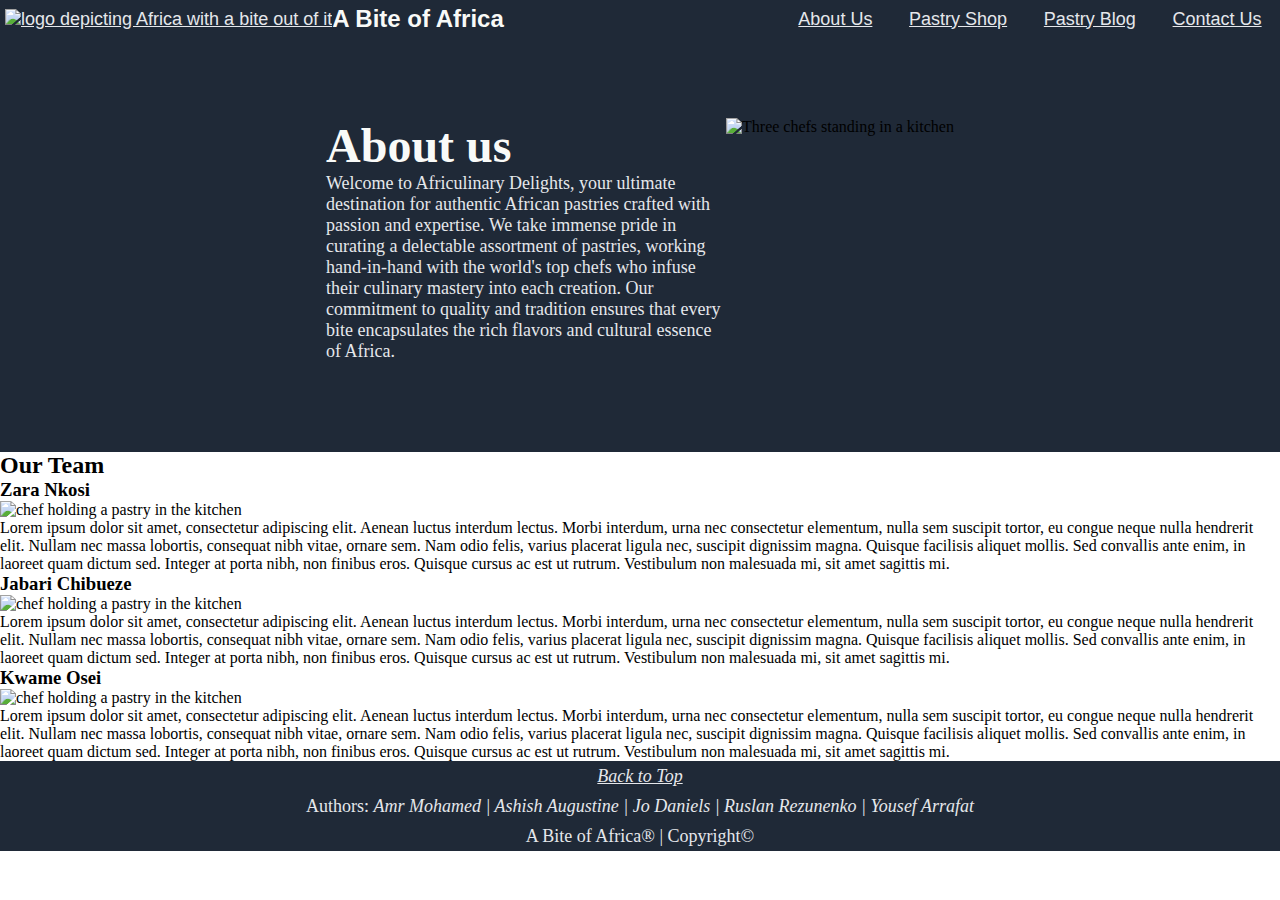
==== pages/about.html @ 3cf333d0 "Update about.html" ====
<!DOCTYPE html>
<html lang="en">
<head>
  <meta charset="UTF-8" />
  <meta name="viewport" content="width=device-width, initial-scale=1.0" />
  <title>About us</title>
  <link rel="stylesheet" href="../style.css" />
</head>
<body>
  <header>
    <nav>
      <div id="coDet">
        <a href="./index.html">
          <img id="logo" src="../images/Logo.png" alt="logo depicting Africa with a bite out of it" width="75px">
        </a>
        <p>A Bite of Africa</p>
      </div>
      <div class="navList">
        <a href="#">About Us</a>
        <a href="#">Pastry Shop</a>
        <a href="./pages/blog.html">Pastry Blog </a>
        <a href="#">Contact Us</a>
      </div>
    </nav>
    <div class="sec1">
      <div class="htext">
        <h1 class="hmain">About us</h1>
        <p class="hsec">
          Welcome to Africulinary Delights, your ultimate destination for authentic African
          pastries crafted with passion and expertise. We take immense pride in curating a
          delectable assortment of pastries, working hand-in-hand with the world's top chefs
          who infuse their culinary mastery into each creation. Our commitment to quality and
          tradition ensures that every bite encapsulates the rich flavors and cultural essence of Africa.
        </p>
      </div>
      <div>
        <img src="../images/team1.jpg" alt="Three chefs standing in a kitchen" class="head-img" />
      </div>
    </div>
  </header>
  <main>
      <h2 class="main-header">Our Team</h2>
      <div class="abt">
        <h3 class="team-name">Zara Nkosi</h3>
      <div>
        <img src="../images/team2.jpg" alt="chef holding a pastry in the kitchen" />
      </div>
      <div class="abt-text">
        <p >
          Lorem ipsum dolor sit amet, consectetur adipiscing elit. Aenean luctus
          interdum lectus. Morbi interdum, urna nec consectetur elementum, nulla
          sem suscipit tortor, eu congue neque nulla hendrerit elit. Nullam nec
          massa lobortis, consequat nibh vitae, ornare sem. Nam odio felis, varius
          placerat ligula nec, suscipit dignissim magna. Quisque facilisis aliquet
          mollis. Sed convallis ante enim, in laoreet quam dictum sed. Integer at
          porta nibh, non finibus eros. Quisque cursus ac est ut rutrum. Vestibulum
          non malesuada mi, sit amet sagittis mi.
        </p>
      </div>
    </div>
    <div class="abt">
      <h3 class="team-name">Jabari Chibueze</h3>
      <div>
        <img src="../images/team3.jpg" alt="chef holding a pastry in the kitchen" />
      </div>
      <div class="abt-text">
        <p >
          Lorem ipsum dolor sit amet, consectetur adipiscing elit. Aenean luctus
          interdum lectus. Morbi interdum, urna nec consectetur elementum, nulla
          sem suscipit tortor, eu congue neque nulla hendrerit elit. Nullam nec
          massa lobortis, consequat nibh vitae, ornare sem. Nam odio felis, varius
          placerat ligula nec, suscipit dignissim magna. Quisque facilisis aliquet
          mollis. Sed convallis ante enim, in laoreet quam dictum sed. Integer at
          porta nibh, non finibus eros. Quisque cursus ac est ut rutrum. Vestibulum
          non malesuada mi, sit amet sagittis mi.
        </p>
      </div>
    </div>
    <div class="abt">
      <h3 class="team-name">Kwame Osei</h3>
      <div>
        <img src="../images/team4.jpg" alt="chef holding a pastry in the kitchen" />
      </div>
      <div class="abt-text">
        <p >
          Lorem ipsum dolor sit amet, consectetur adipiscing elit. Aenean luctus
          interdum lectus. Morbi interdum, urna nec consectetur elementum, nulla
          sem suscipit tortor, eu congue neque nulla hendrerit elit. Nullam nec
          massa lobortis, consequat nibh vitae, ornare sem. Nam odio felis, varius
          placerat ligula nec, suscipit dignissim magna. Quisque facilisis aliquet
          mollis. Sed convallis ante enim, in laoreet quam dictum sed. Integer at
          porta nibh, non finibus eros. Quisque cursus ac est ut rutrum. Vestibulum
          non malesuada mi, sit amet sagittis mi.
        </p>
      </div>
    </div>
  </main>
  <footer>
    <a href="#coDet">
      <em>Back to Top</em>
    </a>
    <p>
      Authors: <em>
      Amr Mohamed | Ashish Augustine | Jo Daniels |
      Ruslan Rezunenko | Yousef Arrafat</em>
    </p>
    <p>A Bite of Africa® | Copyright©</p>
  </footer>
</body>
</html>
---- style.css ----
@font-face {
  font-family: "RobotoLightItalic";
  src: url(fonts/Roboto/Roboto-LightItalic.ttf);
}
@font-face {
  font-family: "RobotoBold";
  src: url(fonts/Roboto/Roboto-Bold.ttf);
}
  
nav {
    background-color: #1f2937;
    font-family: "RobotoBold",sans-serif;
    display: flex;
    flex-wrap: wrap;
}

#coDet{
  font-size: 24px;
  font-weight: 700;
  color: #f9faf8;
  display: flex;
  flex-direction: inherit;
  width: 300px;
  align-items: center;
  flex-grow: 1;
  padding: 5px;
}
.navList {
    width: 500px;
    display: flex;
    flex-direction: row;
    align-items: center;
    justify-content: space-around;
}

a {
    font-size: 18px;
    font-weight:300;
    color: #e5e7eb;
}
* {
  margin: 0;
}

.sec1 {
  background-color: #1f2937;
  display: flex;
  flex-direction: row;
  padding: 5em 7em;
  justify-content: center;
}
.img {
  height: 300px;
  margin-left: 50px;
}
.htext {
  width: 400px;
}
.hmain {
  font-size: 48px;
  font-weight: 800;
  color: #f9faf8;
  margin: 0;
}
.hsec {
  margin-top: 0;
  font-size: 18px;
  color: #e5e7eb;
  margin-bottom: 10px;
}
.btn {
  text-decoration: none;
  background-color: #3882f6;
  color: #f9faf8;
  font-weight: bold;
  padding: 5px 20px;
  margin-top: 10px;
  border-radius: 5px;
}

.quote {
  font-family: "RobotoLightItalic";
  background-color: #e5e7eb;
  font-size: 36px;
  color: #1f2937;
  padding: 200px 350px;
}
.quote div {
  font-family: "RobotoBold";
  text-align: right;
}

footer{
  height: 10vh;
  background-color: #1f2937;
  color: #e5e7eb;
  font-family: "Roboto";
  font-weight:300;
  font-size: 18px;
  display: flex;
  /* flex-direction: row; */
  align-items: center;
  justify-content: space-around;
  flex-direction: column;
}

#blogPg{
  display: flex;
  flex-direction: row;
  flex-wrap: wrap;
  width: 80vw;
  margin: auto;
}

#blogPg h2{
  font-size: x-large;
}
.posts{
  display: flex;
  margin: auto;
  padding-top: 15px;
  width: 70%;
}
.posts article{
  margin: 10px;
  padding: 10px;
  width: 500px;
}

blockquote.quote{
  width: 20vw;
  margin: auto;
  padding: 50px 300px;
  color: #1f2937;
  word-wrap: inherit;
}
.blogImg{
  height: 250px;
  max-width: 100%;
  margin: auto;
  border-radius: 5px;
}
.blgDiv{
  display: flex;
  flex-direction: row;
  flex-wrap: nowrap;
  /* width: max-content; */
  justify-content:space-evenly;
  margin-top: 5px;
  margin-bottom: 5px;
  padding: 10px;
}

aside {
  width: 20%;
  padding: 15px;
  font-size: 18px;
  font-style: italic;
  background-color: #e5e7eb;
  color: #1f2937;
}

aside a, 
aside li{
  list-style: none;
  color: #1f2937;
  
  line-height: 1.5em;
}
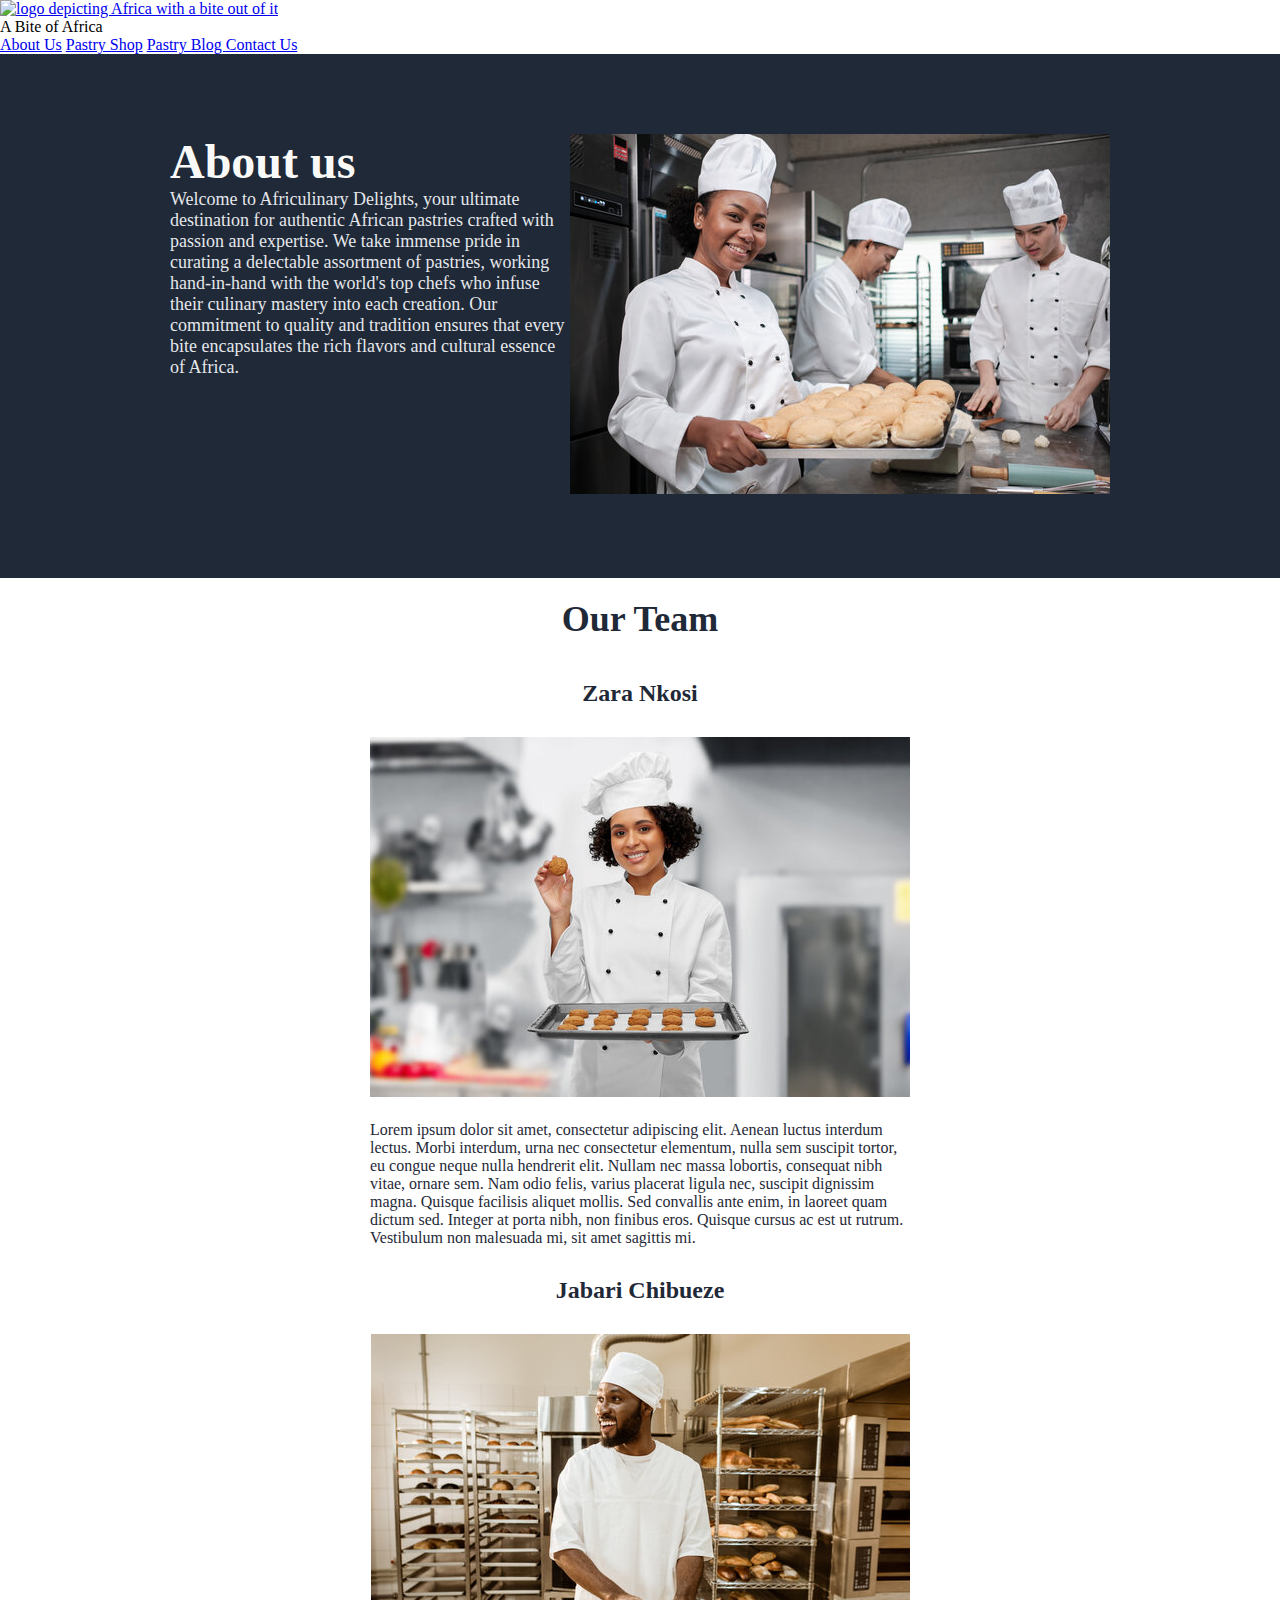
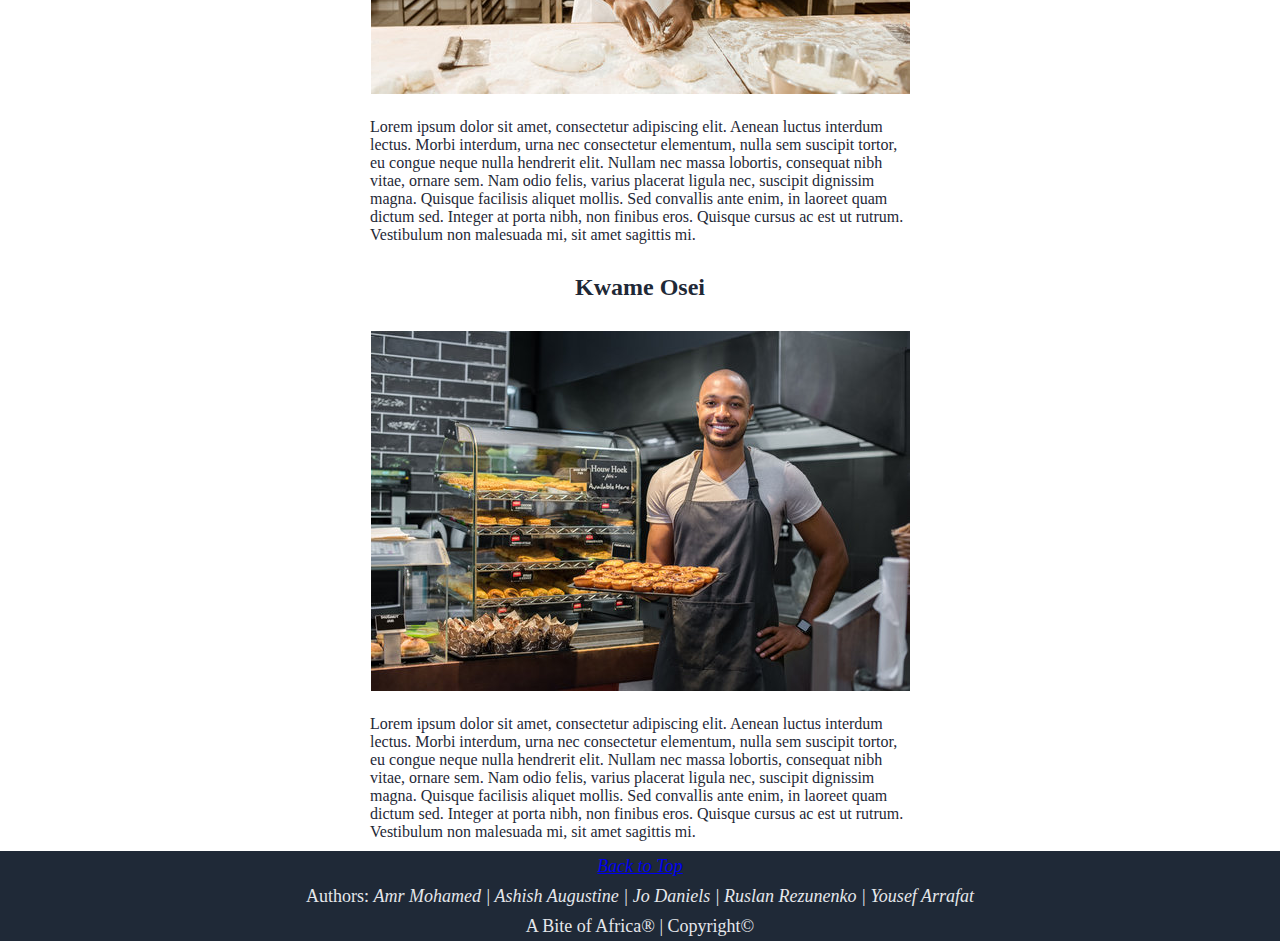
==== commit e1ecdc4c: "Merge remote-tracking branch 'origin' into ashish" ====
--- a/pages/about.html
+++ b/pages/about.html
@@ -11,7 +11,7 @@
     <nav>
       <div id="coDet">
         <a href="./index.html">
-          <img id="logo" src="../images/Logo.png" alt="logo depicting Africa with a bite out of it" width="75px">
+          <img id="logo" src="./images/Logo.png" alt="logo depicting Africa with a bite out of it" width="75px">
         </a>
         <p>A Bite of Africa</p>
       </div>
--- a/style.css
+++ b/style.css
@@ -1,47 +1,21 @@
+/* Ashish Augustine */
+* {
+  margin: 0;
+}
 @font-face {
   font-family: "RobotoLightItalic";
-  src: url(fonts/Roboto/Roboto-LightItalic.ttf);
+  src: url(fonts/Roboto/Roboto-LightItalic.ttf) format("truetype");
+  src: url(fonts/Roboto/Roboto-LightItalic.ttf) format("truetype");
+}
+@font-face {
+  font-family: "RobotoLight";
+  src: url(fonts/Roboto/Roboto-Light.ttf) format("truetype");
 }
 @font-face {
   font-family: "RobotoBold";
   src: url(fonts/Roboto/Roboto-Bold.ttf);
 }
-  
-nav {
-    background-color: #1f2937;
-    font-family: "RobotoBold",sans-serif;
-    display: flex;
-    flex-wrap: wrap;
-}
-
-#coDet{
-  font-size: 24px;
-  font-weight: 700;
-  color: #f9faf8;
-  display: flex;
-  flex-direction: inherit;
-  width: 300px;
-  align-items: center;
-  flex-grow: 1;
-  padding: 5px;
-}
-.navList {
-    width: 500px;
-    display: flex;
-    flex-direction: row;
-    align-items: center;
-    justify-content: space-around;
-}
-
-a {
-    font-size: 18px;
-    font-weight:300;
-    color: #e5e7eb;
-}
-* {
-  margin: 0;
-}
-
+/*copied from jo*/
 .sec1 {
   background-color: #1f2937;
   display: flex;
@@ -77,19 +51,95 @@
   margin-top: 10px;
   border-radius: 5px;
 }
-
+/* Ashish Augustine */
 .quote {
-  font-family: "RobotoLightItalic";
+  font-family: "RobotoLightItalic", sans-serif;
   background-color: #e5e7eb;
   font-size: 36px;
   color: #1f2937;
-  padding: 200px 350px;
+  padding: 150px 350px;
 }
 .quote div {
-  font-family: "RobotoBold";
+  font-family: "RobotoBold", sans-serif;
   text-align: right;
 }
 
+.title {
+  padding: 2em;
+}
+
+/* Set the container to be a grid layout */
+.image-grid-container {
+  display: grid;
+  grid-template-columns: repeat(4, 1fr); /* Creates 4 equal-width columns */
+  gap: 30px; /* Adjust this value to set the spacing between images */
+  padding: 30px 30px 110px 30px;
+  font-family: "RobotoLight", sans-serif;
+}
+
+/* Style for each image */
+.image-grid-item img {
+  width: 100%; /* Ensure the image takes the full width of its container */
+  height: auto; /* Maintain the aspect ratio of the image */
+}
+
+.buy {
+  float: right;
+  background-color: #0021d97e;
+  border: none;
+  color: white;
+  padding: 5px 20px;
+  text-align: center;
+  font-size: 16px;
+  border-radius: 12px;
+  cursor: pointer;
+}
+/* Ashish Augustine */
+
+footer {
+  height: 10vh;
+  background-color: #1f2937;
+  color: #e5e7eb;
+  font-family: "Roboto";
+  font-weight: 300;
+  font-size: 18px;
+  display: flex;
+  /* flex-direction: row; */
+  align-items: center;
+  justify-content: space-around;
+  flex-direction: column;
+}
+
+.title {
+  padding: 2em;
+}
+
+/* Set the container to be a grid layout */
+.image-grid-container {
+  display: grid;
+  grid-template-columns: repeat(4, 1fr); /* Creates 4 equal-width columns */
+  gap: 30px; /* Adjust this value to set the spacing between images */
+  padding: 30px 30px 110px 30px;
+  font-family: "RobotoLight", sans-serif;
+}
+
+/* Style for each image */
+.image-grid-item img {
+  width: 100%; /* Ensure the image takes the full width of its container */
+  height: auto; /* Maintain the aspect ratio of the image */
+}
+
+.buy {
+  float: right;
+  background-color: #0021d97e;
+  border: none;
+  color: white;
+  padding: 5px 20px;
+  text-align: center;
+  font-size: 16px;
+  border-radius: 12px;
+  cursor: pointer;
+}
 footer{
   height: 10vh;
   background-color: #1f2937;
@@ -113,18 +163,21 @@
 }
 
 #blogPg h2{
-  font-size: x-large;
+  font-size: 30px;
+  text-align: center;
+  line-height: 1.5em;
 }
 .posts{
   display: flex;
   margin: auto;
-  padding-top: 15px;
+  padding-top: 20px;
   width: 70%;
 }
 .posts article{
   margin: 10px;
   padding: 10px;
   width: 500px;
+  background-color: #e5e7eb;
 }
 
 blockquote.quote{
@@ -160,11 +213,39 @@
   color: #1f2937;
 }
 
-aside a, 
+aside a,
 aside li{
   list-style: none;
   color: #1f2937;
-  
-  line-height: 1.5em;
-}
-
+  line-height: 1.8em;
+}
+.abt{
+  display: flex;
+  flex-direction: column;
+  justify-content: center;
+  align-items: center;
+
+}
+.main-header{
+  font-size: 36px;
+  font-weight: 800;
+  color: #1f2937;
+  text-align: center;
+  margin: 20px;
+}
+.team-name{
+  font-size: 24px;
+  color: #1f2937;
+  margin: 20px;
+}
+.abt img{
+  height: 360px;
+  width: auto;
+  margin: 10px;
+}
+.abt-text{
+  margin: 10px;
+  width: 540px;
+  justify-content: center;
+  color: #1f2937 ;
+}
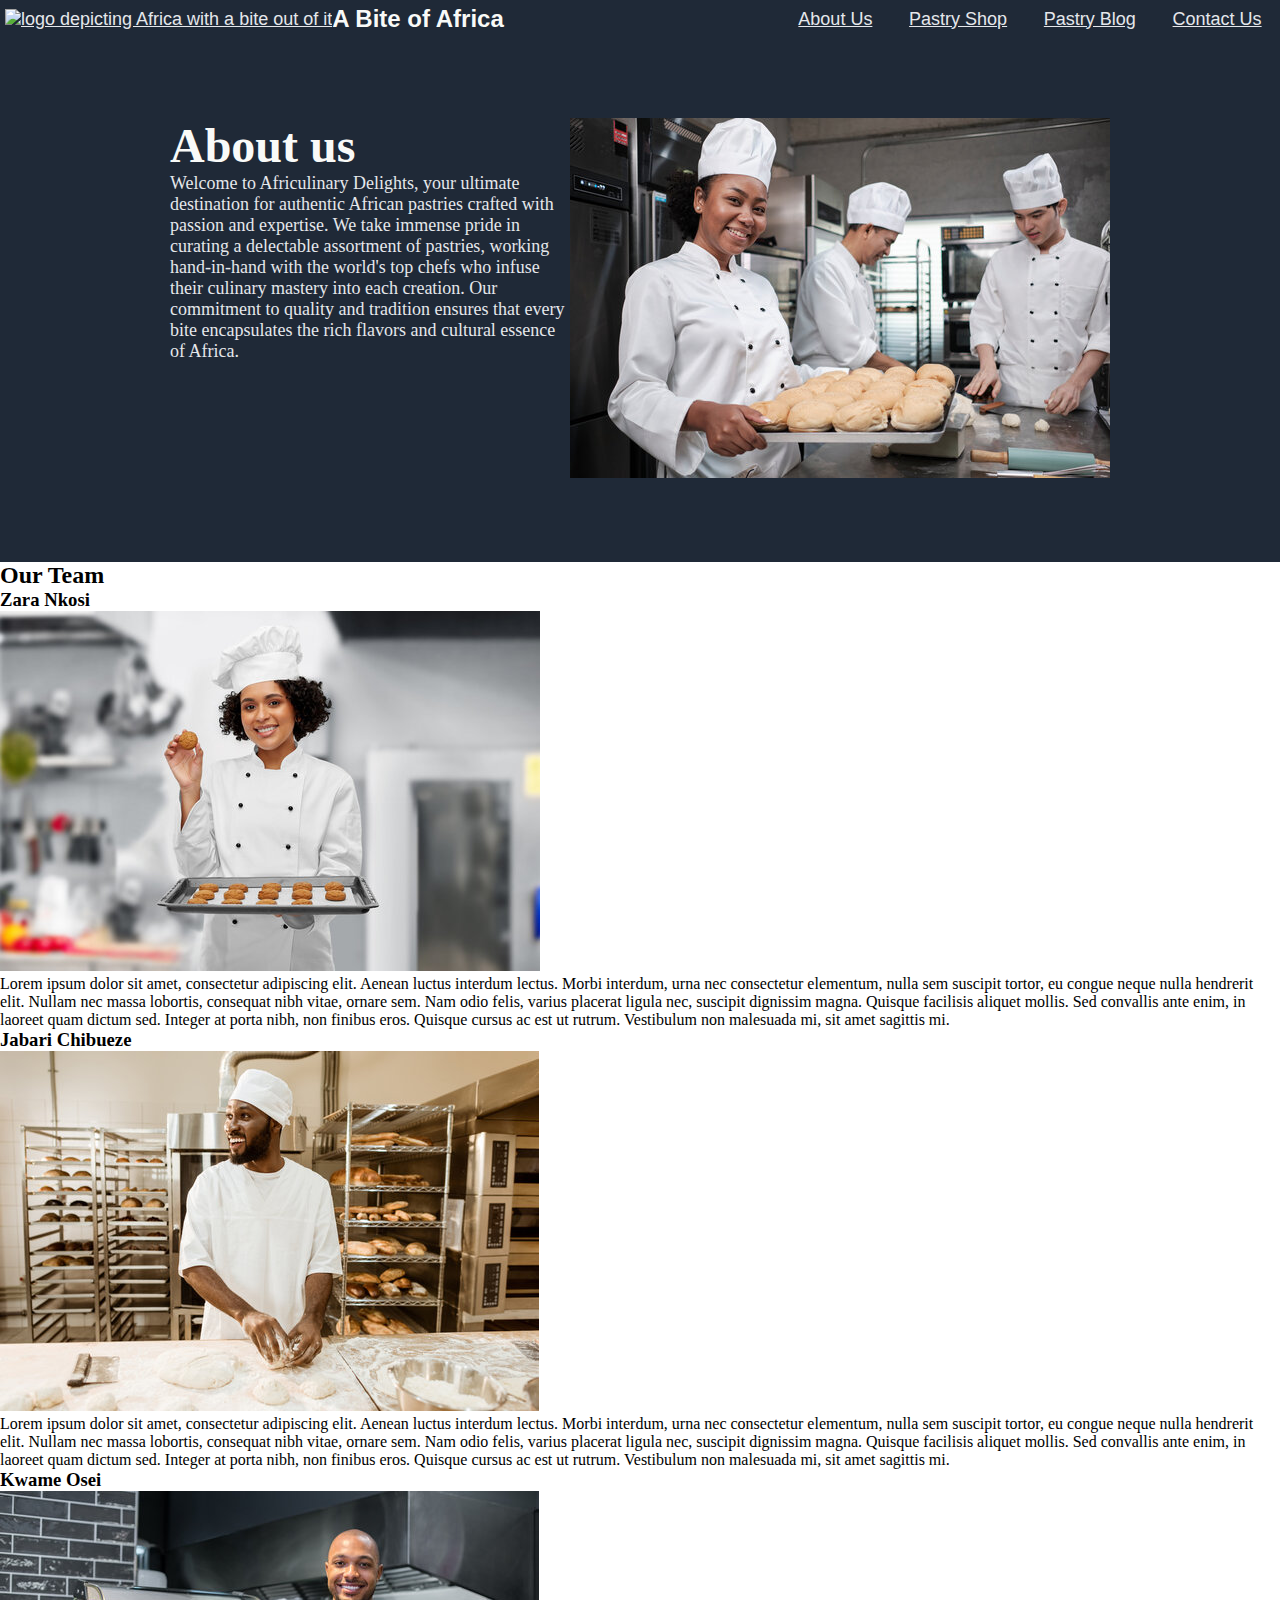
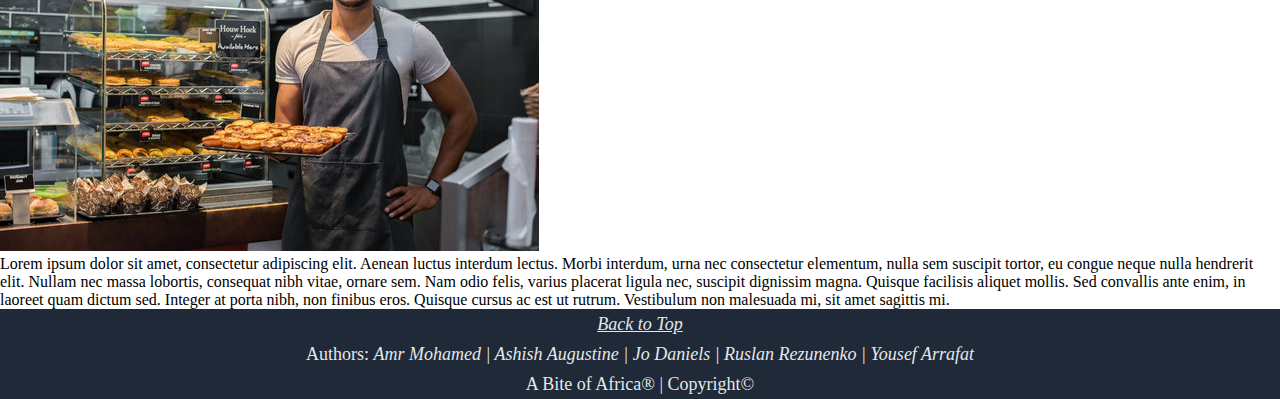
==== commit f7427026: "navigation in all pages" ====
--- a/pages/about.html
+++ b/pages/about.html
@@ -15,12 +15,12 @@
         </a>
         <p>A Bite of Africa</p>
       </div>
-      <div class="navList">
-        <a href="#">About Us</a>
-        <a href="#">Pastry Shop</a>
-        <a href="./pages/blog.html">Pastry Blog </a>
-        <a href="#">Contact Us</a>
-      </div>
+       <div class="navList">
+          <a href="./pages/about.html">About Us</a>
+          <a href="./pages/products.html">Pastry Shop</a>
+          <a href="./pages/blog.html">Pastry Blog </a>
+          <a href="#">Contact Us</a>
+        </div>
     </nav>
     <div class="sec1">
       <div class="htext">
--- a/style.css
+++ b/style.css
@@ -5,15 +5,51 @@
 @font-face {
   font-family: "RobotoLightItalic";
   src: url(fonts/Roboto/Roboto-LightItalic.ttf) format("truetype");
-  src: url(fonts/Roboto/Roboto-LightItalic.ttf) format("truetype");
+}
+@font-face {
+  font-family: "RobotoBold";
+  src: url(fonts/Roboto/Roboto-Bold.ttf) format("truetype");
 }
 @font-face {
   font-family: "RobotoLight";
   src: url(fonts/Roboto/Roboto-Light.ttf) format("truetype");
 }
-@font-face {
-  font-family: "RobotoBold";
-  src: url(fonts/Roboto/Roboto-Bold.ttf);
+/* Ashish Augustine */
+
+/*copied from jo*/
+nav {
+  background-color: #1f2937;
+  font-family: "Roboto", sans-serif;
+  display: flex;
+  flex-wrap: wrap;
+}
+
+#coDet {
+  font-size: 24px;
+  font-weight: 700;
+  color: #f9faf8;
+  display: flex;
+  flex-direction: inherit;
+  width: 300px;
+  align-items: center;
+  flex-grow: 1;
+  padding: 5px;
+}
+.navList {
+  width: 500px;
+  display: flex;
+  flex-direction: row;
+  align-items: center;
+  justify-content: space-around;
+}
+
+a {
+  font-size: 18px;
+  font-weight: 300;
+  color: #e5e7eb;
+}
+* {
+  margin: 0;
 }
 /*copied from jo*/
 .sec1 {
@@ -109,143 +145,3 @@
   justify-content: space-around;
   flex-direction: column;
 }
-
-.title {
-  padding: 2em;
-}
-
-/* Set the container to be a grid layout */
-.image-grid-container {
-  display: grid;
-  grid-template-columns: repeat(4, 1fr); /* Creates 4 equal-width columns */
-  gap: 30px; /* Adjust this value to set the spacing between images */
-  padding: 30px 30px 110px 30px;
-  font-family: "RobotoLight", sans-serif;
-}
-
-/* Style for each image */
-.image-grid-item img {
-  width: 100%; /* Ensure the image takes the full width of its container */
-  height: auto; /* Maintain the aspect ratio of the image */
-}
-
-.buy {
-  float: right;
-  background-color: #0021d97e;
-  border: none;
-  color: white;
-  padding: 5px 20px;
-  text-align: center;
-  font-size: 16px;
-  border-radius: 12px;
-  cursor: pointer;
-}
-footer{
-  height: 10vh;
-  background-color: #1f2937;
-  color: #e5e7eb;
-  font-family: "Roboto";
-  font-weight:300;
-  font-size: 18px;
-  display: flex;
-  /* flex-direction: row; */
-  align-items: center;
-  justify-content: space-around;
-  flex-direction: column;
-}
-
-#blogPg{
-  display: flex;
-  flex-direction: row;
-  flex-wrap: wrap;
-  width: 80vw;
-  margin: auto;
-}
-
-#blogPg h2{
-  font-size: 30px;
-  text-align: center;
-  line-height: 1.5em;
-}
-.posts{
-  display: flex;
-  margin: auto;
-  padding-top: 20px;
-  width: 70%;
-}
-.posts article{
-  margin: 10px;
-  padding: 10px;
-  width: 500px;
-  background-color: #e5e7eb;
-}
-
-blockquote.quote{
-  width: 20vw;
-  margin: auto;
-  padding: 50px 300px;
-  color: #1f2937;
-  word-wrap: inherit;
-}
-.blogImg{
-  height: 250px;
-  max-width: 100%;
-  margin: auto;
-  border-radius: 5px;
-}
-.blgDiv{
-  display: flex;
-  flex-direction: row;
-  flex-wrap: nowrap;
-  /* width: max-content; */
-  justify-content:space-evenly;
-  margin-top: 5px;
-  margin-bottom: 5px;
-  padding: 10px;
-}
-
-aside {
-  width: 20%;
-  padding: 15px;
-  font-size: 18px;
-  font-style: italic;
-  background-color: #e5e7eb;
-  color: #1f2937;
-}
-
-aside a,
-aside li{
-  list-style: none;
-  color: #1f2937;
-  line-height: 1.8em;
-}
-.abt{
-  display: flex;
-  flex-direction: column;
-  justify-content: center;
-  align-items: center;
-
-}
-.main-header{
-  font-size: 36px;
-  font-weight: 800;
-  color: #1f2937;
-  text-align: center;
-  margin: 20px;
-}
-.team-name{
-  font-size: 24px;
-  color: #1f2937;
-  margin: 20px;
-}
-.abt img{
-  height: 360px;
-  width: auto;
-  margin: 10px;
-}
-.abt-text{
-  margin: 10px;
-  width: 540px;
-  justify-content: center;
-  color: #1f2937 ;
-}
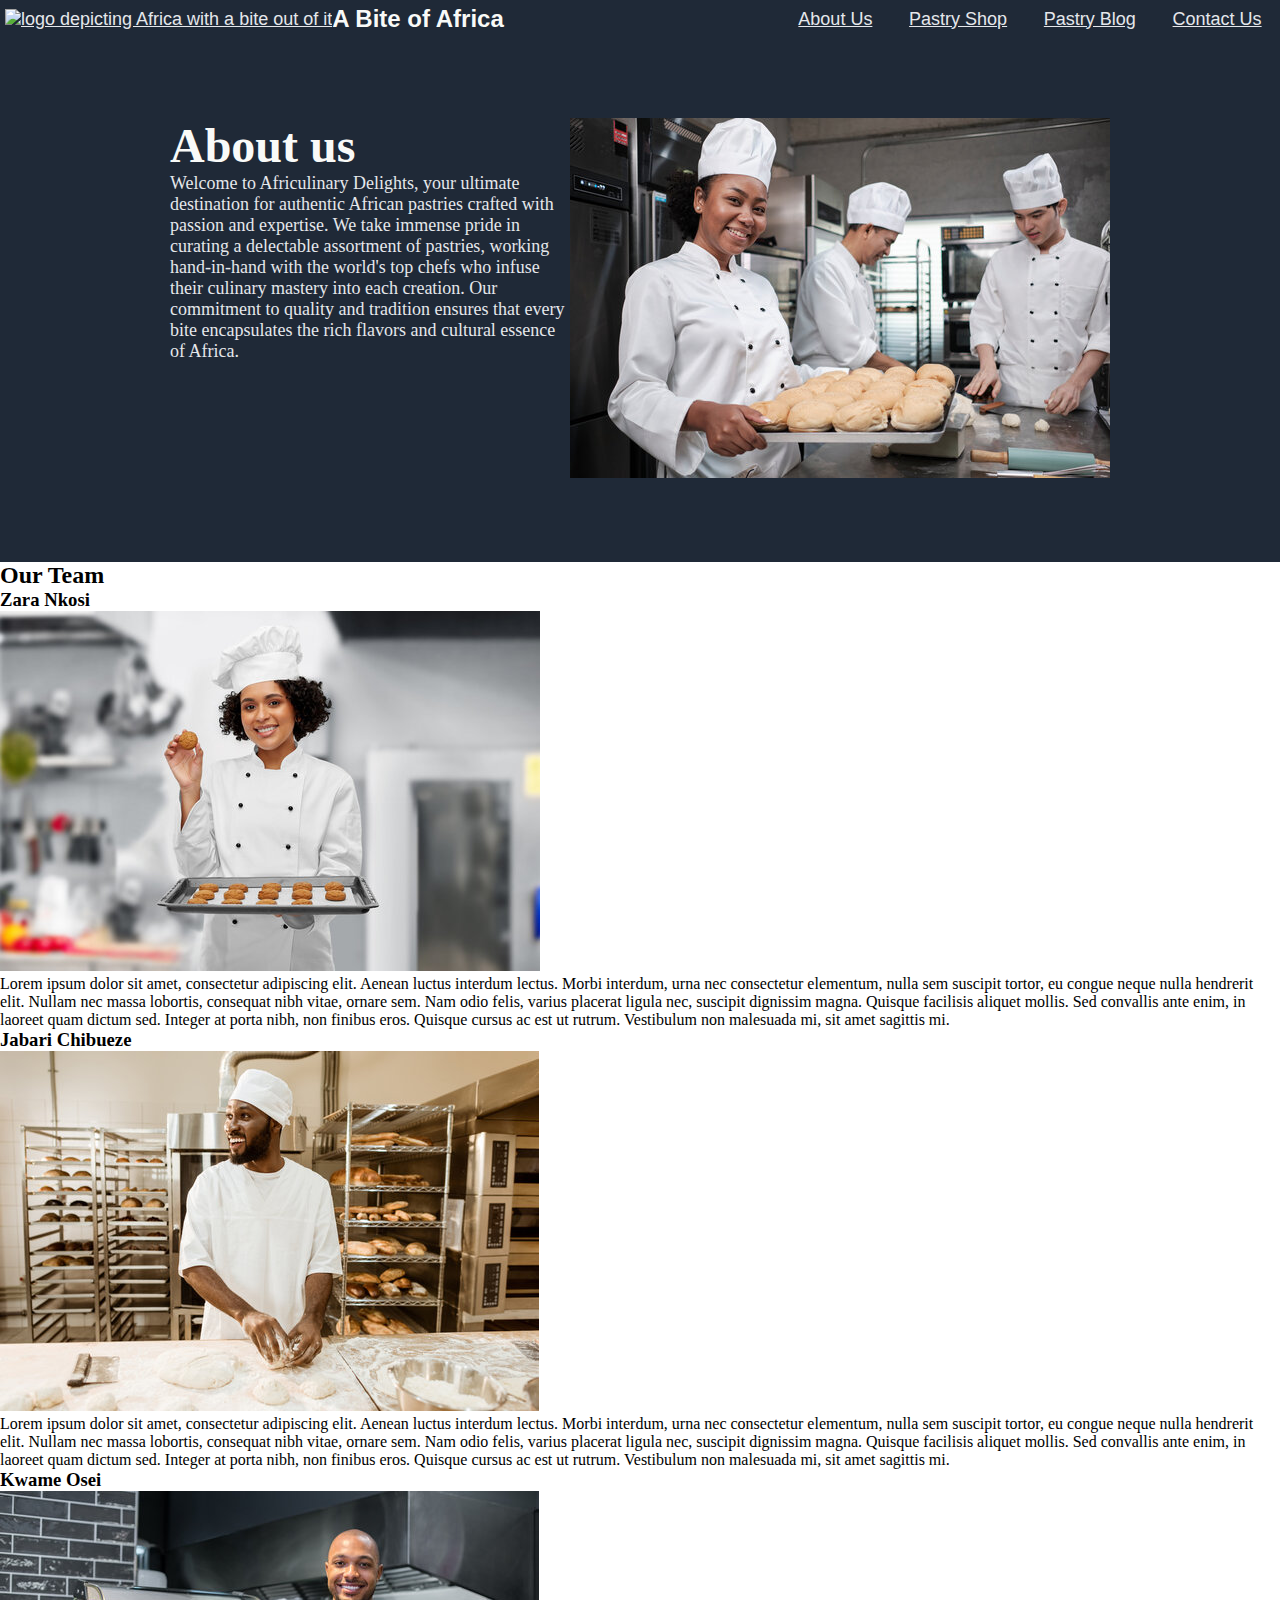
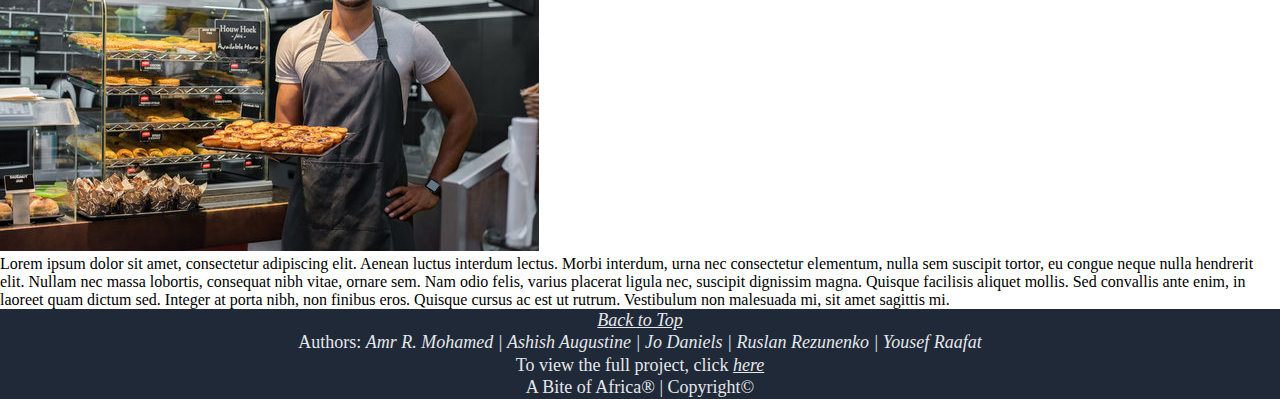
==== commit 41c257d2: "Update about.html" ====
--- a/pages/about.html
+++ b/pages/about.html
@@ -1,110 +1,101 @@
 <!DOCTYPE html>
 <html lang="en">
-<head>
-  <meta charset="UTF-8" />
-  <meta name="viewport" content="width=device-width, initial-scale=1.0" />
-  <title>About us</title>
-  <link rel="stylesheet" href="../style.css" />
-</head>
-<body>
-  <header>
-    <nav>
-      <div id="coDet">
-        <a href="./index.html">
-          <img id="logo" src="./images/Logo.png" alt="logo depicting Africa with a bite out of it" width="75px">
-        </a>
-        <p>A Bite of Africa</p>
+  <head>
+    <meta charset="UTF-8" />
+    <meta name="viewport" content="width=device-width, initial-scale=1.0" />
+    <title>About us</title>
+    <link rel="stylesheet" href="../style.css" />
+  </head>
+  <body>
+    <header>
+      <nav>
+        <div id="coDet">
+          <a href="../index.html">
+            <img id="logo" src="../images/Logo.png" alt="logo depicting Africa with a bite out of it" width="75px" />
+          </a>
+          <p>A Bite of Africa</p>
+        </div>
+        <div class="navList">
+          <a href="./about.html">About Us</a>
+          <a href="./products.html">Pastry Shop</a>
+          <a href="./blog.html">Pastry Blog </a>
+          <a href="https://github.com/arsmohamed/kreativestorm-tasks" target="_blank">Contact Us</a>
+        </div>
+      </nav>
+      <div class="sec1">
+        <div class="htext">
+          <h1 class="hmain">About us</h1>
+          <p class="hsec">
+            Welcome to Africulinary Delights, your ultimate destination for authentic African pastries crafted with passion and
+            expertise. We take immense pride in curating a delectable assortment of pastries, working hand-in-hand with the
+            world's top chefs who infuse their culinary mastery into each creation. Our commitment to quality and tradition
+            ensures that every bite encapsulates the rich flavors and cultural essence of Africa.
+          </p>
+        </div>
+        <div>
+          <img src="../images/team1.jpg" alt="Three chefs standing in a kitchen" class="head-img" />
+        </div>
       </div>
-       <div class="navList">
-          <a href="./pages/about.html">About Us</a>
-          <a href="./pages/products.html">Pastry Shop</a>
-          <a href="./pages/blog.html">Pastry Blog </a>
-          <a href="#">Contact Us</a>
-        </div>
-    </nav>
-    <div class="sec1">
-      <div class="htext">
-        <h1 class="hmain">About us</h1>
-        <p class="hsec">
-          Welcome to Africulinary Delights, your ultimate destination for authentic African
-          pastries crafted with passion and expertise. We take immense pride in curating a
-          delectable assortment of pastries, working hand-in-hand with the world's top chefs
-          who infuse their culinary mastery into each creation. Our commitment to quality and
-          tradition ensures that every bite encapsulates the rich flavors and cultural essence of Africa.
-        </p>
-      </div>
-      <div>
-        <img src="../images/team1.jpg" alt="Three chefs standing in a kitchen" class="head-img" />
-      </div>
-    </div>
-  </header>
-  <main>
+    </header>
+    <main>
       <h2 class="main-header">Our Team</h2>
       <div class="abt">
         <h3 class="team-name">Zara Nkosi</h3>
-      <div>
-        <img src="../images/team2.jpg" alt="chef holding a pastry in the kitchen" />
+        <div>
+          <img src="../images/team2.jpg" alt="chef holding a pastry in the kitchen" />
+        </div>
+        <div class="abt-text">
+          <p>
+            Lorem ipsum dolor sit amet, consectetur adipiscing elit. Aenean luctus interdum lectus. Morbi interdum, urna nec
+            consectetur elementum, nulla sem suscipit tortor, eu congue neque nulla hendrerit elit. Nullam nec massa lobortis,
+            consequat nibh vitae, ornare sem. Nam odio felis, varius placerat ligula nec, suscipit dignissim magna. Quisque
+            facilisis aliquet mollis. Sed convallis ante enim, in laoreet quam dictum sed. Integer at porta nibh, non finibus
+            eros. Quisque cursus ac est ut rutrum. Vestibulum non malesuada mi, sit amet sagittis mi.
+          </p>
+        </div>
       </div>
-      <div class="abt-text">
-        <p >
-          Lorem ipsum dolor sit amet, consectetur adipiscing elit. Aenean luctus
-          interdum lectus. Morbi interdum, urna nec consectetur elementum, nulla
-          sem suscipit tortor, eu congue neque nulla hendrerit elit. Nullam nec
-          massa lobortis, consequat nibh vitae, ornare sem. Nam odio felis, varius
-          placerat ligula nec, suscipit dignissim magna. Quisque facilisis aliquet
-          mollis. Sed convallis ante enim, in laoreet quam dictum sed. Integer at
-          porta nibh, non finibus eros. Quisque cursus ac est ut rutrum. Vestibulum
-          non malesuada mi, sit amet sagittis mi.
-        </p>
+      <div class="abt">
+        <h3 class="team-name">Jabari Chibueze</h3>
+        <div>
+          <img src="../images/team3.jpg" alt="chef holding a pastry in the kitchen" />
+        </div>
+        <div class="abt-text">
+          <p>
+            Lorem ipsum dolor sit amet, consectetur adipiscing elit. Aenean luctus interdum lectus. Morbi interdum, urna nec
+            consectetur elementum, nulla sem suscipit tortor, eu congue neque nulla hendrerit elit. Nullam nec massa lobortis,
+            consequat nibh vitae, ornare sem. Nam odio felis, varius placerat ligula nec, suscipit dignissim magna. Quisque
+            facilisis aliquet mollis. Sed convallis ante enim, in laoreet quam dictum sed. Integer at porta nibh, non finibus
+            eros. Quisque cursus ac est ut rutrum. Vestibulum non malesuada mi, sit amet sagittis mi.
+          </p>
+        </div>
       </div>
-    </div>
-    <div class="abt">
-      <h3 class="team-name">Jabari Chibueze</h3>
-      <div>
-        <img src="../images/team3.jpg" alt="chef holding a pastry in the kitchen" />
+      <div class="abt">
+        <h3 class="team-name">Kwame Osei</h3>
+        <div>
+          <img src="../images/team4.jpg" alt="chef holding a pastry in the kitchen" />
+        </div>
+        <div class="abt-text">
+          <p>
+            Lorem ipsum dolor sit amet, consectetur adipiscing elit. Aenean luctus interdum lectus. Morbi interdum, urna nec
+            consectetur elementum, nulla sem suscipit tortor, eu congue neque nulla hendrerit elit. Nullam nec massa lobortis,
+            consequat nibh vitae, ornare sem. Nam odio felis, varius placerat ligula nec, suscipit dignissim magna. Quisque
+            facilisis aliquet mollis. Sed convallis ante enim, in laoreet quam dictum sed. Integer at porta nibh, non finibus
+            eros. Quisque cursus ac est ut rutrum. Vestibulum non malesuada mi, sit amet sagittis mi.
+          </p>
+        </div>
       </div>
-      <div class="abt-text">
-        <p >
-          Lorem ipsum dolor sit amet, consectetur adipiscing elit. Aenean luctus
-          interdum lectus. Morbi interdum, urna nec consectetur elementum, nulla
-          sem suscipit tortor, eu congue neque nulla hendrerit elit. Nullam nec
-          massa lobortis, consequat nibh vitae, ornare sem. Nam odio felis, varius
-          placerat ligula nec, suscipit dignissim magna. Quisque facilisis aliquet
-          mollis. Sed convallis ante enim, in laoreet quam dictum sed. Integer at
-          porta nibh, non finibus eros. Quisque cursus ac est ut rutrum. Vestibulum
-          non malesuada mi, sit amet sagittis mi.
-        </p>
-      </div>
-    </div>
-    <div class="abt">
-      <h3 class="team-name">Kwame Osei</h3>
-      <div>
-        <img src="../images/team4.jpg" alt="chef holding a pastry in the kitchen" />
-      </div>
-      <div class="abt-text">
-        <p >
-          Lorem ipsum dolor sit amet, consectetur adipiscing elit. Aenean luctus
-          interdum lectus. Morbi interdum, urna nec consectetur elementum, nulla
-          sem suscipit tortor, eu congue neque nulla hendrerit elit. Nullam nec
-          massa lobortis, consequat nibh vitae, ornare sem. Nam odio felis, varius
-          placerat ligula nec, suscipit dignissim magna. Quisque facilisis aliquet
-          mollis. Sed convallis ante enim, in laoreet quam dictum sed. Integer at
-          porta nibh, non finibus eros. Quisque cursus ac est ut rutrum. Vestibulum
-          non malesuada mi, sit amet sagittis mi.
-        </p>
-      </div>
-    </div>
-  </main>
-  <footer>
-    <a href="#coDet">
-      <em>Back to Top</em>
-    </a>
-    <p>
-      Authors: <em>
-      Amr Mohamed | Ashish Augustine | Jo Daniels |
-      Ruslan Rezunenko | Yousef Arrafat</em>
-    </p>
-    <p>A Bite of Africa® | Copyright©</p>
-  </footer>
-</body>
-</html>+    </main>
+    <footer>
+      <a href="#coDet">
+        <em>Back to Top</em>
+      </a>
+      <p>Authors: <em> Amr R. Mohamed | Ashish Augustine | Jo Daniels | Ruslan Rezunenko | Yousef Raafat</em></p>
+      <p>To view the full project, click 
+        <a href="https://github.com/arsmohamed/kreativestorm-tasks" target="_blank">
+          <em>here</em>
+        </a>
+      </p>
+      <p>A Bite of Africa® | Copyright©</p>
+    </footer>
+  </body>
+</html>
--- a/style.css
+++ b/style.css
@@ -1,4 +1,4 @@
-/* Ashish Augustine */
+/* Ashish Augustine - start*/
 * {
   margin: 0;
 }
@@ -14,9 +14,9 @@
   font-family: "RobotoLight";
   src: url(fonts/Roboto/Roboto-Light.ttf) format("truetype");
 }
-/* Ashish Augustine */
+/* Ashish Augustine - finish*/
 
-/*copied from jo*/
+/*copied from jo - Start*/
 nav {
   background-color: #1f2937;
   font-family: "Roboto", sans-serif;
@@ -51,7 +51,7 @@
 * {
   margin: 0;
 }
-/*copied from jo*/
+/*copied from jo - Finish*/
 .sec1 {
   background-color: #1f2937;
   display: flex;
@@ -87,7 +87,7 @@
   margin-top: 10px;
   border-radius: 5px;
 }
-/* Ashish Augustine */
+/* Ashish Augustine - start */
 .quote {
   font-family: "RobotoLightItalic", sans-serif;
   background-color: #e5e7eb;
@@ -116,7 +116,8 @@
 /* Style for each image */
 .image-grid-item img {
   width: 100%; /* Ensure the image takes the full width of its container */
-  height: auto; /* Maintain the aspect ratio of the image */
+  height: 290px; /* Maintain the aspect ratio of the image */
+  object-fit: cover;
 }
 
 .buy {
@@ -130,7 +131,7 @@
   border-radius: 12px;
   cursor: pointer;
 }
-/* Ashish Augustine */
+/* Ashish Augustine - finish*/
 
 footer {
   height: 10vh;
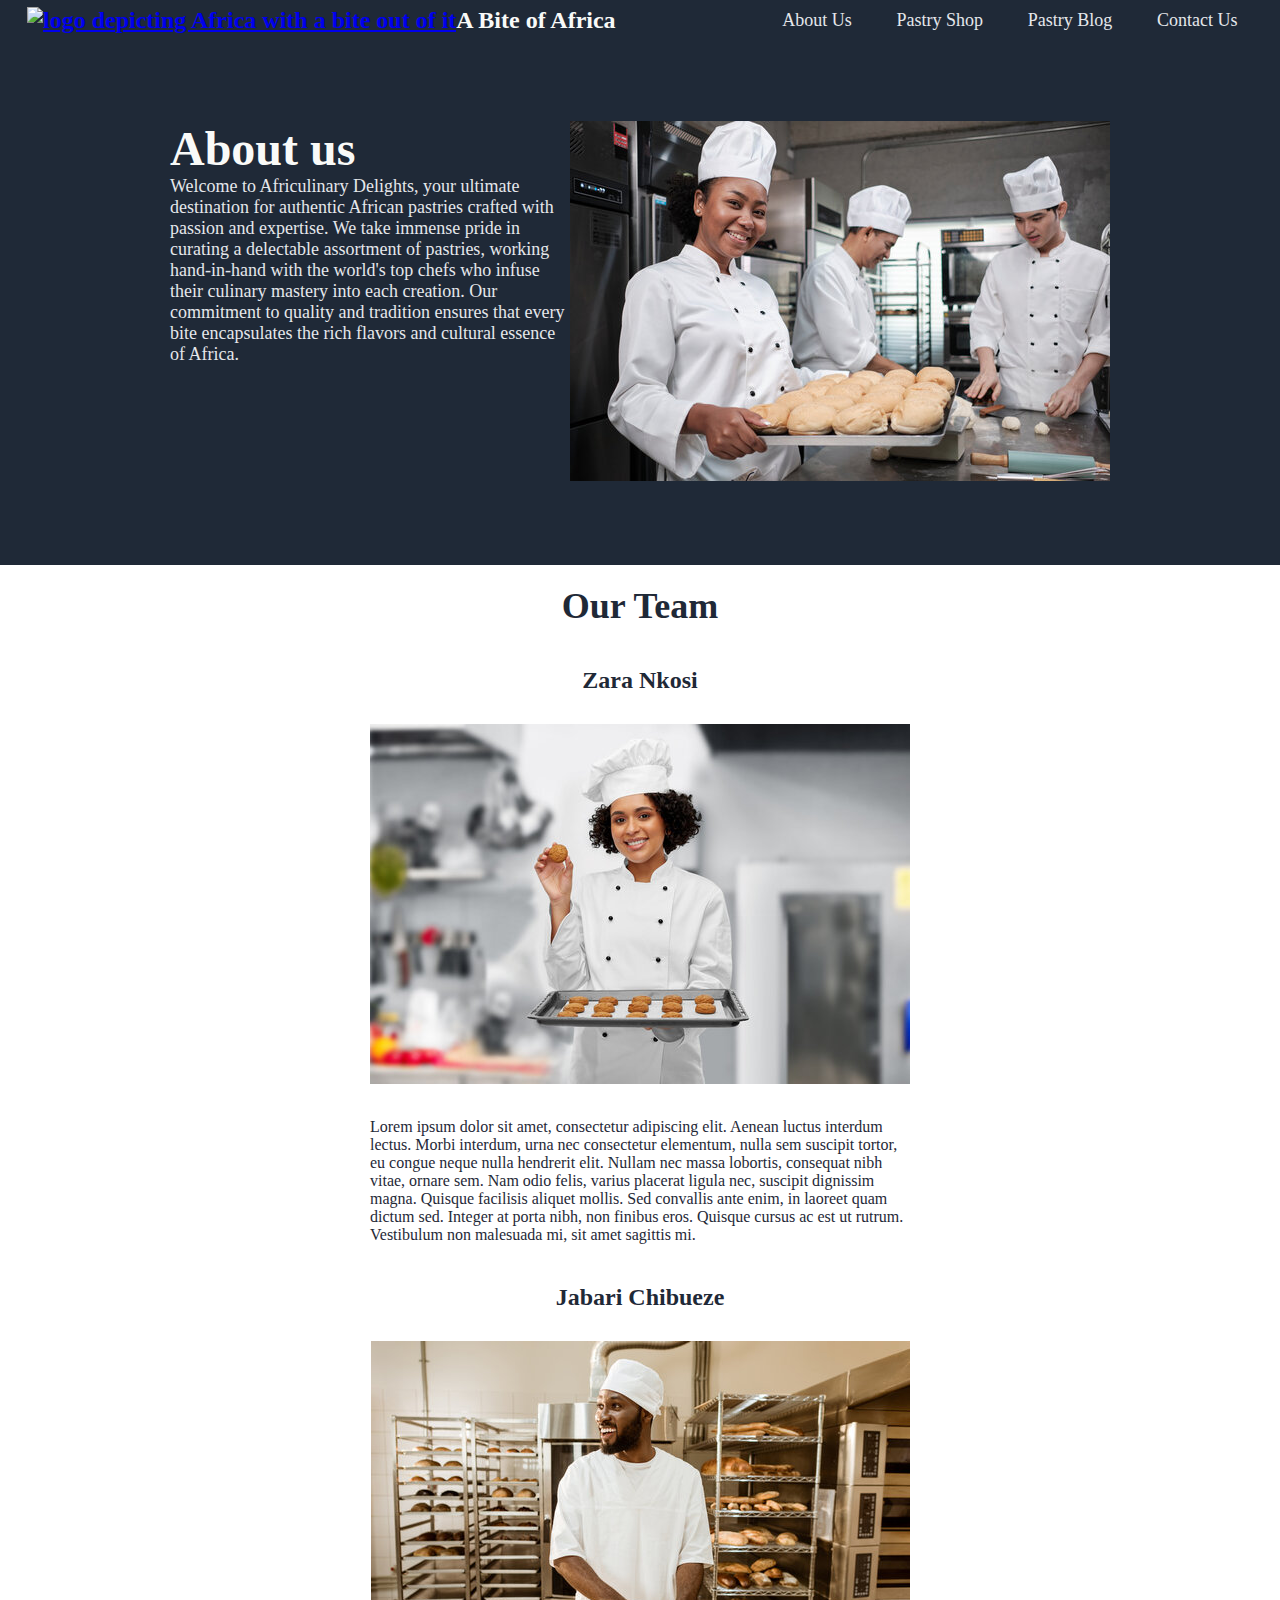
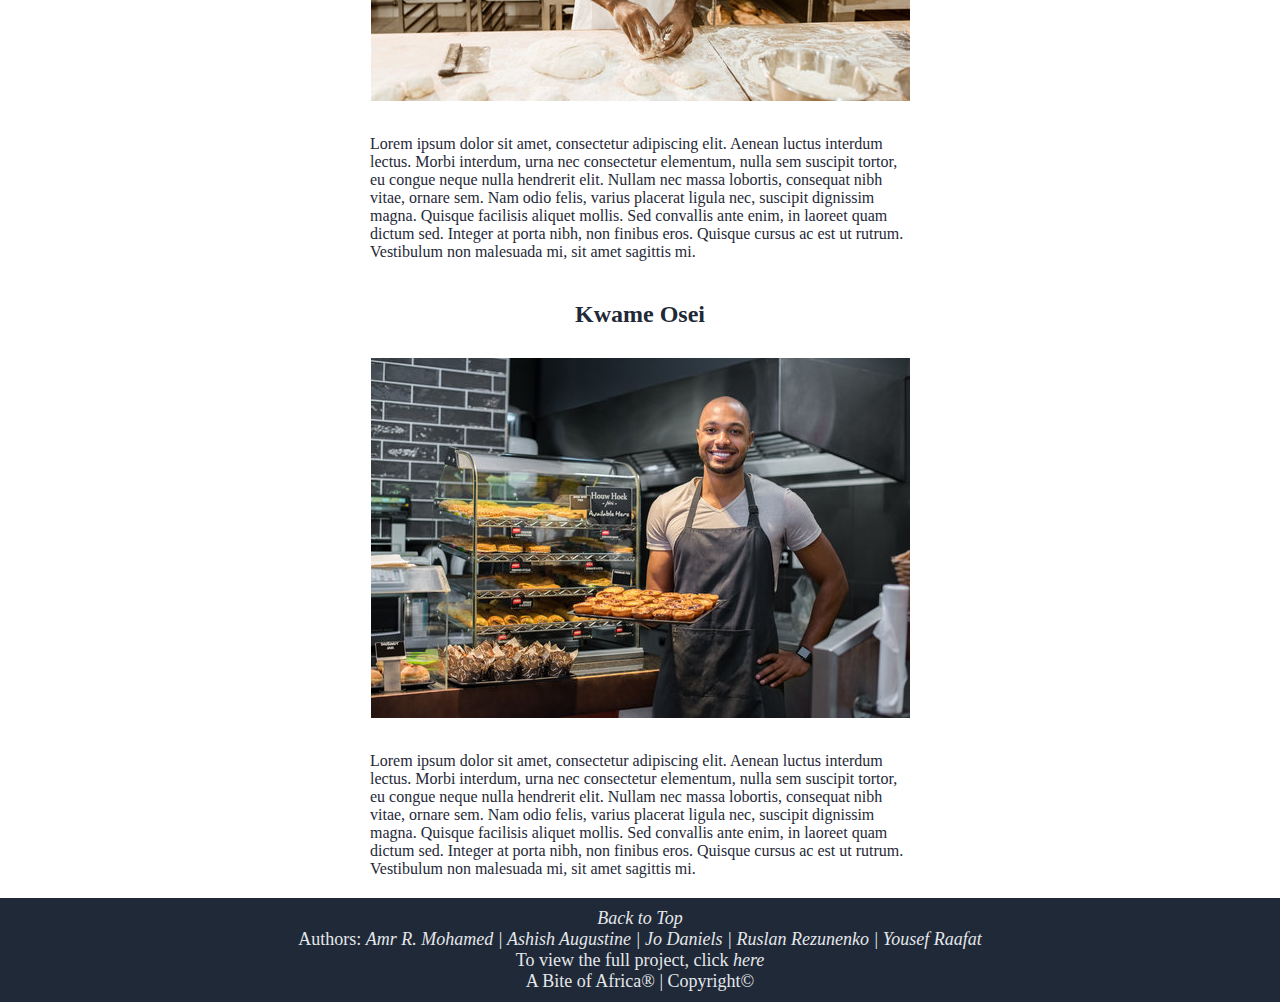
==== commit 990063a7: "Merge branch 'arsmohamed:main' into main" ====
--- a/pages/about.html
+++ b/pages/about.html
@@ -22,8 +22,10 @@
           <a href="https://github.com/arsmohamed/kreativestorm-tasks" target="_blank">Contact Us</a>
         </div>
       </nav>
-      <div class="sec1">
-        <div class="htext">
+    </header>
+    <main>
+      <section class="sec1">
+        <aside class="htext">
           <h1 class="hmain">About us</h1>
           <p class="hsec">
             Welcome to Africulinary Delights, your ultimate destination for authentic African pastries crafted with passion and
@@ -31,20 +33,18 @@
             world's top chefs who infuse their culinary mastery into each creation. Our commitment to quality and tradition
             ensures that every bite encapsulates the rich flavors and cultural essence of Africa.
           </p>
-        </div>
-        <div>
+        </aside>
+        <picture>
           <img src="../images/team1.jpg" alt="Three chefs standing in a kitchen" class="head-img" />
-        </div>
-      </div>
-    </header>
-    <main>
+        </picture>
+      </section>
       <h2 class="main-header">Our Team</h2>
-      <div class="abt">
+      <section class="abt">
         <h3 class="team-name">Zara Nkosi</h3>
-        <div>
+        <picture>
           <img src="../images/team2.jpg" alt="chef holding a pastry in the kitchen" />
-        </div>
-        <div class="abt-text">
+        </picture>
+        <aside class="abt-text">
           <p>
             Lorem ipsum dolor sit amet, consectetur adipiscing elit. Aenean luctus interdum lectus. Morbi interdum, urna nec
             consectetur elementum, nulla sem suscipit tortor, eu congue neque nulla hendrerit elit. Nullam nec massa lobortis,
@@ -52,14 +52,14 @@
             facilisis aliquet mollis. Sed convallis ante enim, in laoreet quam dictum sed. Integer at porta nibh, non finibus
             eros. Quisque cursus ac est ut rutrum. Vestibulum non malesuada mi, sit amet sagittis mi.
           </p>
-        </div>
-      </div>
-      <div class="abt">
+        </aside>
+      </section>
+      <section class="abt">
         <h3 class="team-name">Jabari Chibueze</h3>
-        <div>
+        <picture>
           <img src="../images/team3.jpg" alt="chef holding a pastry in the kitchen" />
-        </div>
-        <div class="abt-text">
+        </picture>
+        <aside class="abt-text">
           <p>
             Lorem ipsum dolor sit amet, consectetur adipiscing elit. Aenean luctus interdum lectus. Morbi interdum, urna nec
             consectetur elementum, nulla sem suscipit tortor, eu congue neque nulla hendrerit elit. Nullam nec massa lobortis,
@@ -67,14 +67,14 @@
             facilisis aliquet mollis. Sed convallis ante enim, in laoreet quam dictum sed. Integer at porta nibh, non finibus
             eros. Quisque cursus ac est ut rutrum. Vestibulum non malesuada mi, sit amet sagittis mi.
           </p>
-        </div>
-      </div>
-      <div class="abt">
+        </aside>
+      </section>
+      <section class="abt">
         <h3 class="team-name">Kwame Osei</h3>
-        <div>
+        <picture>
           <img src="../images/team4.jpg" alt="chef holding a pastry in the kitchen" />
-        </div>
-        <div class="abt-text">
+        </picture>
+        <aside class="abt-text">
           <p>
             Lorem ipsum dolor sit amet, consectetur adipiscing elit. Aenean luctus interdum lectus. Morbi interdum, urna nec
             consectetur elementum, nulla sem suscipit tortor, eu congue neque nulla hendrerit elit. Nullam nec massa lobortis,
@@ -82,8 +82,8 @@
             facilisis aliquet mollis. Sed convallis ante enim, in laoreet quam dictum sed. Integer at porta nibh, non finibus
             eros. Quisque cursus ac est ut rutrum. Vestibulum non malesuada mi, sit amet sagittis mi.
           </p>
-        </div>
-      </div>
+        </aside>
+      </section>
     </main>
     <footer>
       <a href="#coDet">
--- a/style.css
+++ b/style.css
@@ -1,27 +1,31 @@
-/* Ashish Augustine - start*/
+@font-face {
+  font-family: "RobotoLightItalic";
+  src: url(./fonts/Roboto/Roboto-LightItalic.ttf) format("truetype");
+}
+@font-face {
+  font-family: "RobotoLight";
+  src: url(./fonts/Roboto/Roboto-Light.ttf) format("truetype");
+}
+@font-face {
+  font-family: "RobotoBold";
+  src: url(./fonts/Roboto/Roboto-Bold.ttf) format("truetype");
+}
+@font-face {
+  font-family: "RobotoRegular";
+  src: url(./fonts/Roboto/Roboto-Regular.ttf) format("truetype");
+}
 * {
   margin: 0;
-}
-@font-face {
-  font-family: "RobotoLightItalic";
-  src: url(fonts/Roboto/Roboto-LightItalic.ttf) format("truetype");
-}
-@font-face {
-  font-family: "RobotoBold";
-  src: url(fonts/Roboto/Roboto-Bold.ttf) format("truetype");
-}
-@font-face {
-  font-family: "RobotoLight";
-  src: url(fonts/Roboto/Roboto-Light.ttf) format("truetype");
-}
-/* Ashish Augustine - finish*/
-
-/*copied from jo - Start*/
+  font-family: "RobotoRegular";
+}
+
 nav {
   background-color: #1f2937;
-  font-family: "Roboto", sans-serif;
+  font-family: "RobotoRegular", sans-serif;
   display: flex;
   flex-wrap: wrap;
+  padding-left: 20px;
+  padding-right: 20px;
 }
 
 #coDet {
@@ -33,7 +37,7 @@
   width: 300px;
   align-items: center;
   flex-grow: 1;
-  padding: 5px;
+  padding: 7px;
 }
 .navList {
   width: 500px;
@@ -43,15 +47,15 @@
   justify-content: space-around;
 }
 
-a {
+.navList a,
+footer a {
+  font-family: "RobotoLight";
   font-size: 18px;
   font-weight: 300;
   color: #e5e7eb;
-}
-* {
-  margin: 0;
-}
-/*copied from jo - Finish*/
+  text-decoration: none;
+}
+
 .sec1 {
   background-color: #1f2937;
   display: flex;
@@ -86,14 +90,18 @@
   padding: 5px 20px;
   margin-top: 10px;
   border-radius: 5px;
-}
-/* Ashish Augustine - start */
+  transition: 0.3s;
+  transition-property: background-color;
+}
+.btn:hover {
+  background-color: #21498d;
+}
 .quote {
   font-family: "RobotoLightItalic", sans-serif;
   background-color: #e5e7eb;
   font-size: 36px;
   color: #1f2937;
-  padding: 150px 350px;
+  padding: 150px 350px 120px 350px;
 }
 .quote div {
   font-family: "RobotoBold", sans-serif;
@@ -104,20 +112,60 @@
   padding: 2em;
 }
 
+/* Online shopping */
+.onlineshopping {
+  margin: 0px 20px 80px 20px;
+}
+.shoponline {
+  padding: 2em;
+  font-family: "RobotoBold", sans-serif;
+  color: #1f2937;
+}
 /* Set the container to be a grid layout */
 .image-grid-container {
-  display: grid;
-  grid-template-columns: repeat(4, 1fr); /* Creates 4 equal-width columns */
-  gap: 30px; /* Adjust this value to set the spacing between images */
-  padding: 30px 30px 110px 30px;
+  display: flex;
+  flex-wrap: wrap;
   font-family: "RobotoLight", sans-serif;
-}
-
+  padding: 5px;
+  margin-bottom: 70px;
+}
+
+.image-grid-item {
+  flex: 0 0 25%; /* Each image occupies 25% of the container width (4 images per row) */
+  padding: 15px; /* Adjust this value to set spacing between images */
+  box-sizing: border-box; /* Ensures padding is included in the item width */
+}
+/* Responsive layout */
+@media screen and (max-width: 1300px) {
+  .image-grid-item {
+    flex: 0 0 33.33%; /* Each image occupies 33.33% of the container width (3 images per row) */
+    padding: 15px; /* Adjust this value to set spacing between images */
+    box-sizing: border-box; /* Ensures padding is included in the item width */
+  }
+}
+
+@media screen and (max-width: 900px) {
+  .image-grid-item {
+    flex: 0 0 50%; /* Each image occupies 50% of the container width (2 images per row) */
+    padding: 15px; /* Adjust this value to set spacing between images */
+    box-sizing: border-box; /* Ensures padding is included in the item width */
+  }
+}
+@media screen and (max-width: 500px) {
+  .image-grid-item {
+    flex: 0 0 100%; /* Each image occupies 100% of the container width (1 images per row) */
+    padding: 15px; /* Adjust this value to set spacing between images */
+    box-sizing: border-box; /* Ensures padding is included in the item width */
+  }
+}
 /* Style for each image */
 .image-grid-item img {
   width: 100%; /* Ensure the image takes the full width of its container */
-  height: 290px; /* Maintain the aspect ratio of the image */
-  object-fit: cover;
+  height: 290px;
+  border: 1px solid #ccc; /* Optional: Add a border around the images */
+  border-radius: 10px; /* Optional: Add border-radius for a rounded look */
+
+  object-fit: cover; /* Maintain the aspect ratio of the image */
 }
 
 .buy {
@@ -131,18 +179,213 @@
   border-radius: 12px;
   cursor: pointer;
 }
-/* Ashish Augustine - finish*/
 
 footer {
-  height: 10vh;
   background-color: #1f2937;
   color: #e5e7eb;
-  font-family: "Roboto";
   font-weight: 300;
   font-size: 18px;
   display: flex;
-  /* flex-direction: row; */
   align-items: center;
   justify-content: space-around;
   flex-direction: column;
-}
+  padding: 10px;
+}
+
+#blogPg {
+  display: flex;
+  flex-wrap: wrap;
+  width: 80vw;
+  margin: auto;
+}
+
+.sec0 {
+  width: 100vw;
+  margin: 0;
+  padding-top: 2em;
+}
+
+#blogPg h1 {
+  font-size: 48px;
+  font-weight: 800;
+  color: #1f2937;
+  text-align: center;
+  padding: 10px;
+}
+
+#blogPg h2 {
+  font-size: 2.5em;
+  text-align: left;
+  line-height: 1.5em;
+  margin: 2px;
+}
+
+.sec2 {
+  display: flex;
+  flex-direction: row;
+}
+
+.part1{
+  flex: 50%;
+  padding:20px;
+  text-align: justify;
+}
+.part2{
+  flex: 50%;
+  padding: 20px;
+  text-align: justify;
+}
+
+@media (max-width: 800px) {
+  .sec2 {
+    flex-direction: column;
+  }
+}
+
+.sec2 h3 {
+  font-size: 2em;
+}
+.posts {
+  display: flex;
+  margin: auto;
+  padding-top: 20px;
+  width: 75%;
+}
+.posts h3 {
+  font-size: 2em;
+  text-align: center;
+  padding: 7px;
+}
+.posts article {
+  margin: 10px;
+  padding: 10px;
+  width: 500px;
+  background-color: #e5e7eb;
+  text-align: justify;
+}
+#blogPg p {
+  word-wrap: break-word;
+}
+blockquote.quote {
+  width: 15vw;
+  margin: auto;
+  font-size: 20px;
+  padding: 30px 30px;
+  border-radius: 10px;
+  color: #1f2937;
+  word-wrap: inherit;
+}
+.blogImg {
+  height: 250px;
+  max-width: 90%;
+  border-radius: 10px;
+  display: block;
+  margin-left: auto;
+  margin-right: auto;
+  padding: 10px;
+}
+.blgDiv {
+  display: flex;
+  flex-direction: row;
+  justify-content: space-between;
+}
+.blgAside {
+  width: 20%;
+  padding: 15px;
+  font-size: 18px;
+  font-style: italic;
+  background-color: #e5e7eb;
+  color: #1f2937;
+}
+
+.blgAside a,
+.blgAside li {
+  list-style: none;
+  color: #1f2937;
+  line-height: 1.8em;
+}
+.abt {
+  display: flex;
+  flex-direction: column;
+  justify-content: center;
+  align-items: center;
+}
+.main-header {
+  font-size: 36px;
+  font-weight: 800;
+  color: #1f2937;
+  text-align: center;
+  margin: 20px;
+}
+.team-name {
+  font-size: 24px;
+  color: #1f2937;
+  margin: 20px;
+}
+.abt img {
+  height: 360px;
+  width: auto;
+  margin: 10px;
+}
+.abt-text {
+  margin: 20px;
+  width: 540px;
+  justify-content: center;
+  color: #1f2937;
+}
+
+.callToAction {
+  display: flex;
+  background-color: #3882f6;
+  align-items: center;
+  justify-content: center;
+  padding: 30px;
+  color: white;
+  margin-bottom: 100px;
+  margin-top: 100px;
+  margin-left: auto;
+  margin-right: auto;
+  width: fit-content;
+  border-radius: 12px;
+}
+
+#callToActionBTN {
+  margin-left: 20vh;
+  border: 1px solid white;
+  border-radius: 12px;
+  color: black;
+  padding: 5px 30px;
+  font-size: 16px;
+  cursor: pointer;
+  color: white;
+  text-decoration: none;
+}
+.randominfo {
+  margin-top: 50px;
+  margin-bottom: 40px;
+}
+.picture-list {
+  display: flex; /* Use flexbox to create a horizontal list */
+  justify-content: space-around; /* Distribute items evenly along the container */
+  list-style: none; /* Remove default list styles */
+  padding: 0;
+  margin: 10px 0; /* Margin top and bottom set to 10 pixels */
+}
+.random-info {
+  margin: 30px;
+  display: flex;
+  justify-content: center;
+}
+/* Styling each list item (picture with text) */
+.picture-item {
+  text-align: justify;
+  max-width: 250px;
+}
+
+/* Styling the images */
+.picture-item img {
+  width: 100%;
+  height: 50%;
+  border-radius: 10px;
+  margin-bottom: 10px; /* Space between the image and text */
+}
